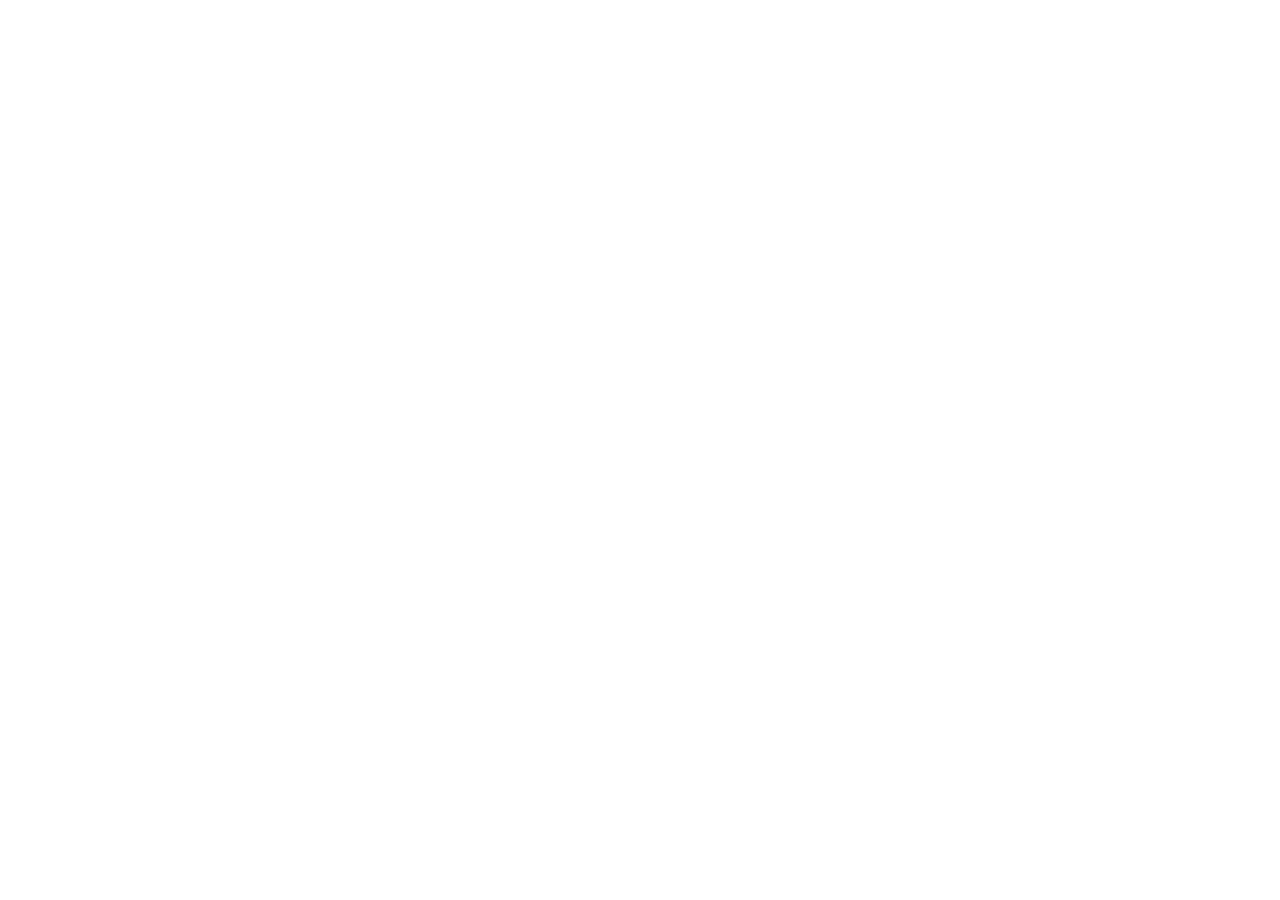
==== index.html @ b5d3bd1b "fet " add the basic to run  of the JS "" ====
<!DOCTYPE html>
<html lang="en">
<head>
    <meta charset="UTF-8">
    <meta name="viewport" content="width=device-width, initial-scale=1.0">
    <title>Document</title>
</head>
<body>
    <script src="day2.js">  </script>
</body>
</html>
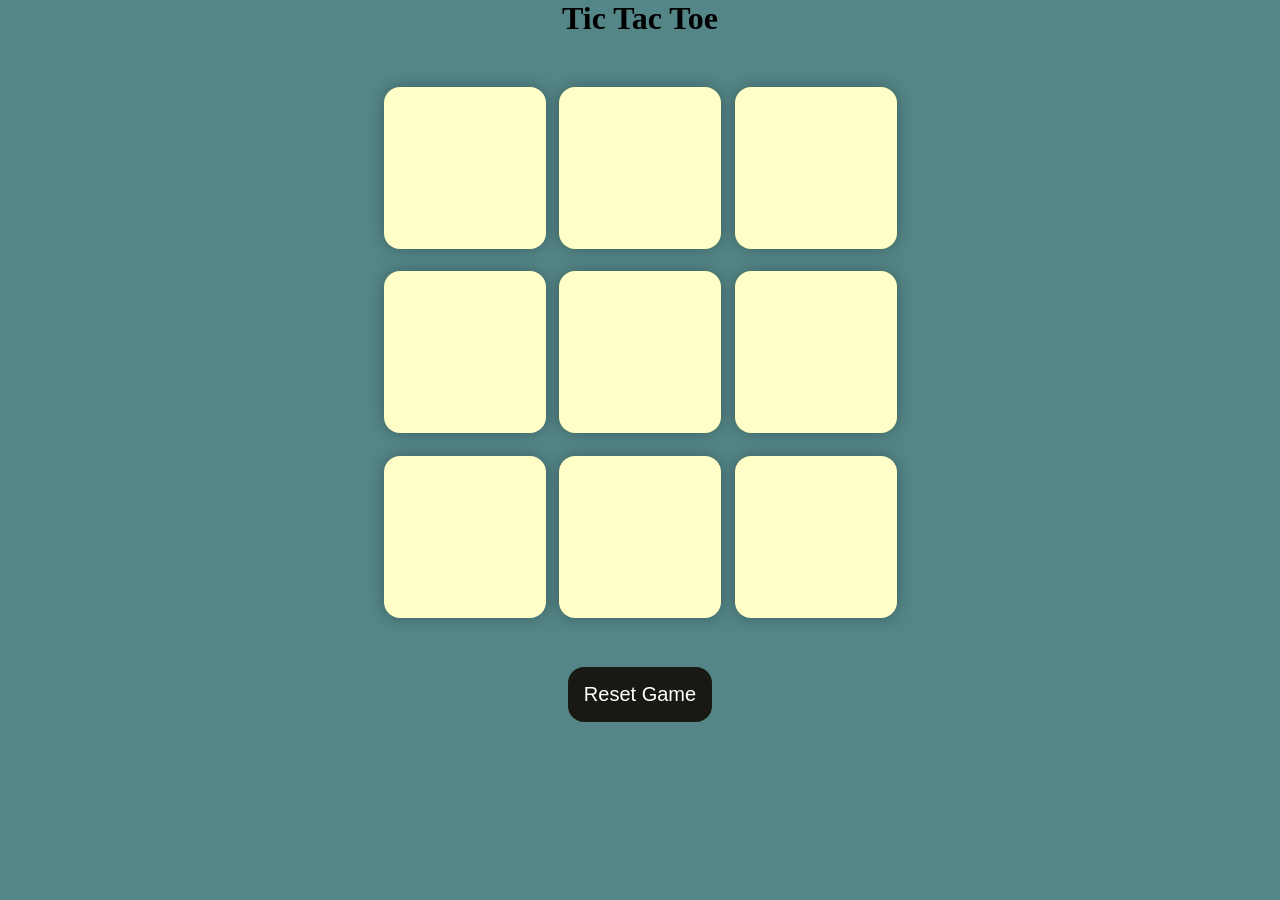
==== commit 569b6505: "add day 9 small project tic tac game" ====
--- a/index.html
+++ b/index.html
@@ -1,11 +1,33 @@
 <!DOCTYPE html>
 <html lang="en">
-<head>
-    <meta charset="UTF-8">
-    <meta name="viewport" content="width=device-width, initial-scale=1.0">
-    <title>Document</title>
-</head>
-<body>
-    <script src="day2.js">  </script>
-</body>
+  <head>
+    <meta charset="UTF-8" />
+    <meta name="viewport" content="width=device-width, initial-scale=1.0" />
+    <title>Tic-Tac-Toe Game</title>
+    <link rel="stylesheet" href="style.css" />
+  </head>
+  <body>
+    <div class="msg-container hide">
+      <p id="msg">Winner</p>
+      <button id="new-btn">New Game</button>
+    </div>
+    <main>
+      <h1>Tic Tac Toe</h1>
+      <div class="container">
+        <div class="game">
+          <button class="box"></button>
+          <button class="box"></button>
+          <button class="box"></button>
+          <button class="box"></button>
+          <button class="box"></button>
+          <button class="box"></button>
+          <button class="box"></button>
+          <button class="box"></button>
+          <button class="box"></button>
+        </div>
+      </div>
+      <button id="reset-btn">Reset Game</button>
+    </main>
+    <script src="day8_app.js"></script>
+  </body>
 </html>
--- a/style.css
+++ b/style.css
@@ -0,0 +1,74 @@
+*{
+  margin: 0;
+  padding: 0;
+}
+
+body {
+  background-color: #548687;
+  text-align: center;
+}
+
+.container {
+  height: 70vh;
+  display: flex;
+
+  justify-content: center;
+  align-items: center;
+}
+
+.game {
+  height: 60vmin;
+  width: 60vmin;
+  display: flex;
+  flex-wrap: wrap;
+  justify-content: center;
+  align-items: center;
+  gap: 1.5vmin;
+}
+
+.box {
+  height: 18vmin;
+  width: 18vmin;
+  border-radius: 1rem;
+  border: none;
+  box-shadow: 0 0 1rem rgba(0, 0, 0, 0.3);
+  font-size: 8vmin;
+  color: #b0413e;
+  background-color: #ffffc7;
+}
+
+#reset-btn {
+  padding: 1rem;
+  font-size: 1.25rem;
+  background-color: #191913;
+  color: #fff;
+  border-radius: 1rem;
+  border: none;
+}
+
+#new-btn {
+  padding: 1rem;
+  font-size: 1.25rem;
+  background-color: #191913;
+  color: #fff;
+  border-radius: 1rem;
+  border: none;
+}
+
+#msg {
+  color: #ffffc7;
+  font-size: 5vmin;
+}
+
+.msg-container {
+  height: 100vmin;
+  display: flex;
+  justify-content: center;
+  align-items: center;
+  flex-direction: column;
+  gap: 4rem;
+}
+
+.hide {
+  display: none;
+}
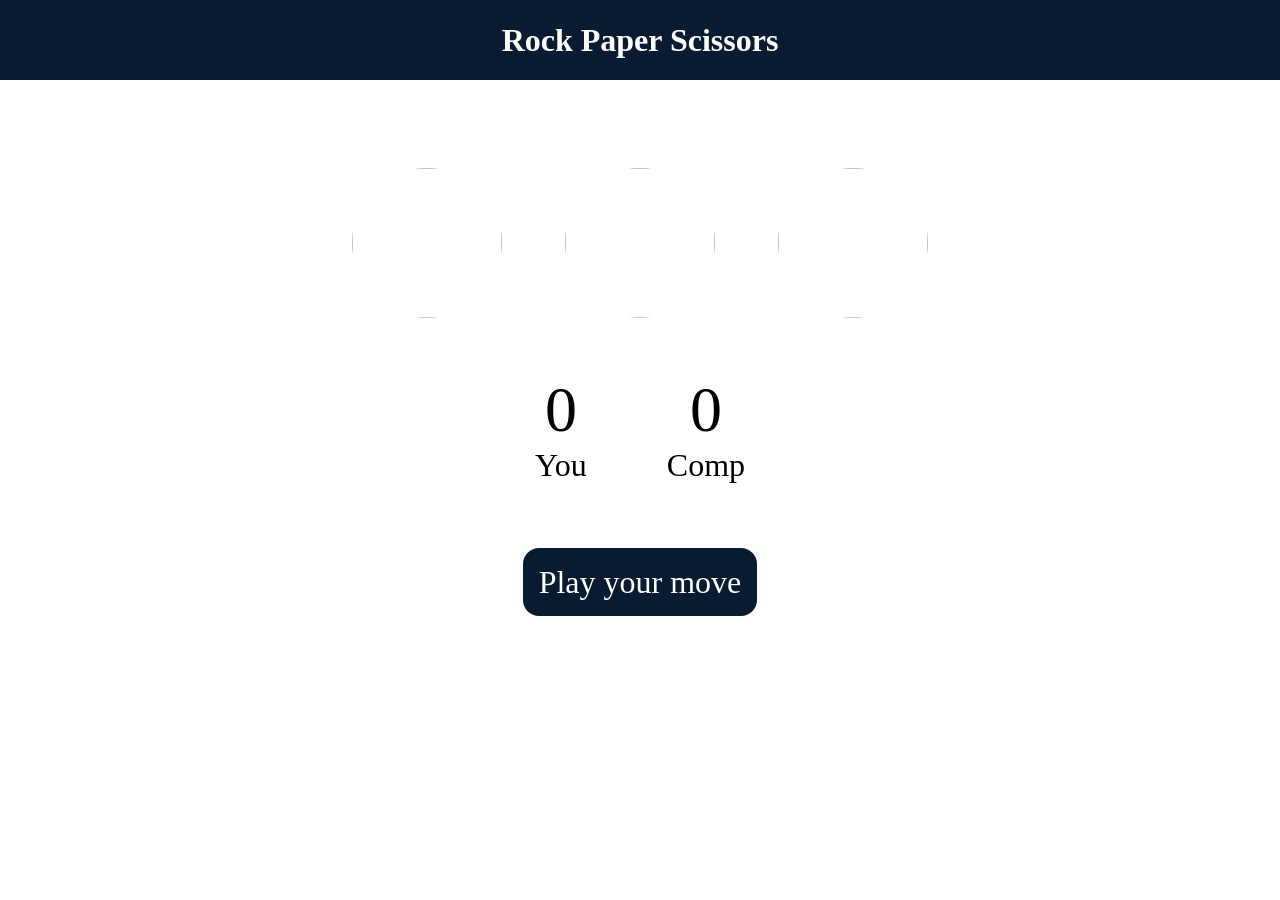
==== commit 2c2e85cc: "add day10 2nd project stonePaperScissior game" ====
--- a/index.html
+++ b/index.html
@@ -3,31 +3,37 @@
   <head>
     <meta charset="UTF-8" />
     <meta name="viewport" content="width=device-width, initial-scale=1.0" />
-    <title>Tic-Tac-Toe Game</title>
+    <title>Rock Paper Scissors Game</title>
     <link rel="stylesheet" href="style.css" />
   </head>
   <body>
-    <div class="msg-container hide">
-      <p id="msg">Winner</p>
-      <button id="new-btn">New Game</button>
+    <h1>Rock Paper Scissors</h1>
+    <div class="choices">
+      <div class="choice" id="rock">
+        <img src="./images/rock.png" />
+      </div>
+      <div class="choice" id="paper">
+        <img src="./images/paper.png" />
+      </div>
+      <div class="choice" id="scissors">
+        <img src="./images/scissors.png" />
+      </div>
     </div>
-    <main>
-      <h1>Tic Tac Toe</h1>
-      <div class="container">
-        <div class="game">
-          <button class="box"></button>
-          <button class="box"></button>
-          <button class="box"></button>
-          <button class="box"></button>
-          <button class="box"></button>
-          <button class="box"></button>
-          <button class="box"></button>
-          <button class="box"></button>
-          <button class="box"></button>
-        </div>
+
+    <div class="score-board">
+      <div class="score">
+        <p id="user-score">0</p>
+        <p>You</p>
       </div>
-      <button id="reset-btn">Reset Game</button>
-    </main>
-    <script src="day8_app.js"></script>
+      <div class="score">
+        <p id="comp-score">0</p>
+        <p>Comp</p>
+      </div>
+    </div>
+
+    <div class="msg-container">
+      <p id="msg">Play your move</p>
+    </div>
+    <script src="app.js"></script>
   </body>
 </html>
--- a/style.css
+++ b/style.css
@@ -1,74 +1,68 @@
-*{
+* {
   margin: 0;
   padding: 0;
-}
-
-body {
-  background-color: #548687;
   text-align: center;
 }
 
-.container {
-  height: 70vh;
+h1 {
+  background-color: #081b31;
+  color: #fff;
+  height: 5rem;
+  line-height: 5rem;
+}
+
+.choice {
+  height: 165px;
+  width: 165px;
+  border-radius: 50%;
   display: flex;
-
   justify-content: center;
   align-items: center;
 }
 
-.game {
-  height: 60vmin;
-  width: 60vmin;
+.choice:hover {
+  cursor: pointer;
+  background-color: #081b31;
+}
+
+img {
+  height: 150px;
+  width: 150px;
+  object-fit: cover;
+  border-radius: 50%;
+}
+
+.choices {
   display: flex;
-  flex-wrap: wrap;
   justify-content: center;
   align-items: center;
-  gap: 1.5vmin;
+  gap: 3rem;
+  margin-top: 5rem;
 }
 
-.box {
-  height: 18vmin;
-  width: 18vmin;
-  border-radius: 1rem;
-  border: none;
-  box-shadow: 0 0 1rem rgba(0, 0, 0, 0.3);
-  font-size: 8vmin;
-  color: #b0413e;
-  background-color: #ffffc7;
+.score-board {
+  display: flex;
+  justify-content: center;
+  align-items: center;
+  font-size: 2rem;
+  margin-top: 3rem;
+  gap: 5rem;
 }
 
-#reset-btn {
-  padding: 1rem;
-  font-size: 1.25rem;
-  background-color: #191913;
-  color: #fff;
-  border-radius: 1rem;
-  border: none;
+#user-score,
+#comp-score {
+  font-size: 4rem;
 }
 
-#new-btn {
-  padding: 1rem;
-  font-size: 1.25rem;
-  background-color: #191913;
-  color: #fff;
-  border-radius: 1rem;
-  border: none;
+.msg-container {
+  margin-top: 5rem;
 }
 
 #msg {
-  color: #ffffc7;
-  font-size: 5vmin;
-}
-
-.msg-container {
-  height: 100vmin;
-  display: flex;
-  justify-content: center;
-  align-items: center;
-  flex-direction: column;
-  gap: 4rem;
-}
-
-.hide {
-  display: none;
+  background-color: #081b31;
+  color: #fff;
+  font-size: 2rem;
+  display: inline;
+  padding: 1rem;
+  border-radius: 1rem;
 }
